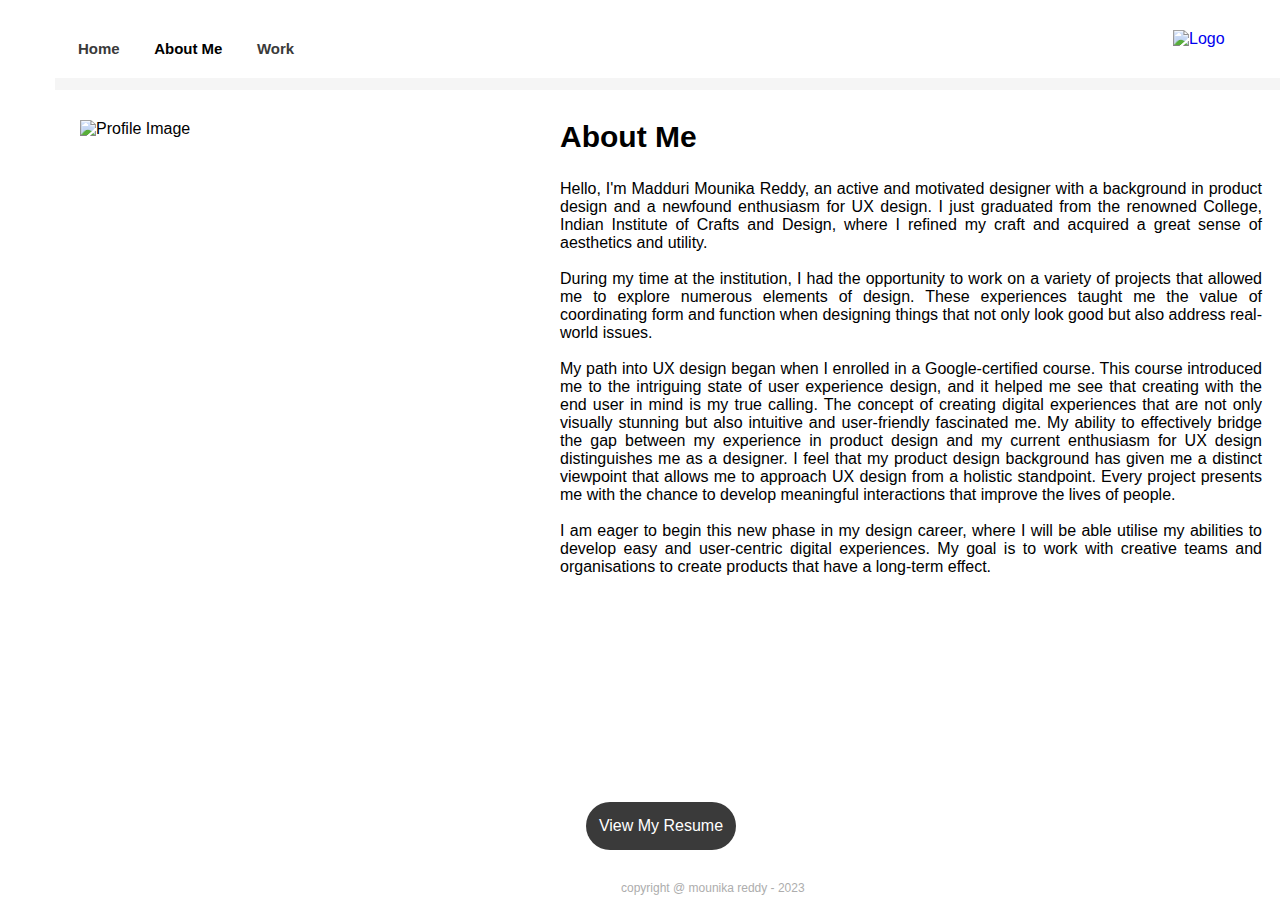
==== about.html @ b85760d0 "portfolio" ====
<!DOCTYPE html>
<html lang="en">
<head>
    <meta charset="UTF-8">
    <meta name="viewport" content="width=device-width, initial-scale=1.0">
    <link rel="stylesheet" href="styles.css">
    <title>About Me</title>
    <style>
        
        #resumeModal {
            display: none; 
            position: fixed; 
            top: 0; 
            left: 0; 
            width: 100%; 
            height: 100%; /* Adjust the modal's height to 80% of the viewport */
            overflow-y: auto; /* Allow vertical scrolling */
            background-color: rgba(0,0,0,0.5); 
            z-index: 0;
        }
        #closeButton {
            position:absolute; 
            top:10px; 
            right:10px; 
            cursor:pointer; 
            color:white; 
            font-size:20px; 
            z-index: 1001;
        }
        #resumeButton {
            cursor: pointer;
        }
    </style>
</head>
<body>
    <div id="container">
        <div id="headerLine"></div>
        <nav>
            <a href="index.html" class="navItem" id="home">Home</a>
            <a href="about.html" class="navItem active" id="aboutMe">About Me</a>
            <a href="work.html" class="navItem" id="work">Work</a>
        </nav>
        
        <a href="index.html" style="text-decoration: none;"> 
            <img class="logo" src="images/home1.png" alt="Logo" />
        </a>
        <img class="profileImage" src="images/about1.png" alt="Profile Image" />
        <div id="aboutMeHeader" style="font-family: Inter, sans-serif;">About Me</div>
        <div id="bio" style="font-family: Inter, sans-serif;">
            Hello, I'm Madduri Mounika Reddy, an active and motivated designer with a background in product design and a newfound enthusiasm for  UX design. I just graduated from the renowned College, Indian Institute of Crafts and Design, where I refined my craft and acquired a great sense of aesthetics and utility.
    <br/><br/>During my time at the institution, I had the opportunity to work on a variety of projects that allowed me to explore numerous elements of design. These experiences taught me the value of coordinating form and function when designing things that not only look good but also address real-world issues.<br/><br/>My path into UX design began when I enrolled in a Google-certified course. This course introduced me to the intriguing state of user experience design, and it helped me see that creating with the end user in mind is my true calling. The concept of creating digital experiences that are not only visually stunning but also intuitive and user-friendly fascinated me. My ability to effectively bridge the gap between my experience in product design and my current enthusiasm for UX design distinguishes me as a designer. I feel that my product design background has given me a distinct viewpoint that allows me to approach UX design from a holistic standpoint. Every project presents me with the chance to develop meaningful interactions that improve the lives of people.<br/><br/>I am eager to begin this new phase in my design career, where I will be able utilise my abilities to develop easy and user-centric digital experiences. My goal is to work with creative teams and organisations to create products that have a long-term effect.
        </div>
        <div id="resumeButton" style="font-family: Inter, sans-serif;">
            <span>View My Resume</span>
        </div>
        <div id="footer">copyright @ mounika reddy - 2023</div>
    </div>

    <!-- Resume Modal -->
    <div id="resumeModal">
        <img 
            style="position: absolute; top: 50%; left: 50%; transform: translate(-50%, -50%); max-width: 100%; max-height: 100%;" 
            src="images/about2.png" 
            alt="Mounika Reddy's Resume"
        />
        <!-- Close Button -->
        <div id="closeButton">
            Close
        </div>
    </div>

    <!-- JavaScript -->
    <script>
        document.getElementById('resumeButton').addEventListener('click', function() {
            document.getElementById('resumeModal').style.display = 'block';
        });

        document.getElementById('closeButton').addEventListener('click', function() {
            document.getElementById('resumeModal').style.display = 'none';
        });
    </script>
</body>
</html>
---- styles.css ----
#headerLine {
    width: 1345px;
    height: 0px;
    left: 47px;
    top: 70px;
    position: relative;
    border: 6px #F5F5F5 solid;
}
nav {
    font-family: Inter, sans-serif;
    position: absolute;
    left: 78px;
    top: 40px;
}

.scroll-top-btn {
    position: fixed;
    bottom: 20px;
    right: 20px;
    display: none;
    padding: 15px;
    background: linear-gradient(145deg, #f47373, #3c91e6); /* Gradient background */
    border: none;
    cursor: pointer;
    border-radius: 50%; /* Makes it a circle */
    box-shadow: 0px 6px 15px rgba(0, 0, 0, 0.1); /* Shadow for elevation */
    transition: transform 0.2s, opacity 0.3s; /* Smooth hover transition */
}

.scroll-top-btn:hover {
    opacity: 0.9;
    transform: scale(1.05); /* Slightly scale up on hover */
}

.arrow-up {
    width: 0;
    height: 0;
    border-left: 10px solid transparent;
    border-right: 10px solid transparent;
    border-bottom: 15px solid white; /* Arrow color */
    margin: auto;
}



#container{
    font-family: Inter, sans-serif;
}
.navItem {

    color: #3A3A3A;
    font-size: 15px;
    font-family: Inter, sans-serif;
    font-weight: 600;
    margin-right: 30px; 
    text-decoration: none; 
}

.navItem.active {
    color: black;
}

.navItem:hover {
    color: [HoverColor]; 
}


.profileImage {
    width: 415px;
    height: 620px;
    left: 80px;
    top: 120px;
    position: absolute;
}
#aboutMeHeader {
    left: 560px;
    top: 120px;
    position: absolute;
    color: black;
    font-size: 30px;
    font-family: Inter, sans-serif;
    font-weight: 600;
}
#bio {
    width: 702px;
    left: 560px;
    top: 180px;
    position: absolute;
    text-align: justify;
    color: black;
    font-size: 16px;
    font-family: Inter, sans-serif;
    font-weight: 400;
}
#resumeButton {
    width: 150px;
    height: 48px;
    left: 586px;
    bottom: 50px;
    position: absolute;
    background: #3A3A3A;
    border-radius: 30px;
    text-align: center;
    line-height: 48px;
    color: white;
    font-size: 16px;
    font-family: Inter, sans-serif;
    font-weight: 500;
}
.header img, .header h1, .header h2 {
    vertical-align: middle; 
    display: inline-block;
}
.logo {
    width: 67px;
    height: 43px;
    right: 40px;  /* Adjust this value as needed */
    top: 30px;
    position: absolute;
}
#footer {
    left: 621px;
    bottom: 5px;
    position: absolute;
    color: #ADADAD;
    font-size: 12px;
    font-family: Inter, sans-serif;
    font-weight: 400;
}


#workHeader {
    left: 78px;
    top: 90px;
    position: absolute;
    color: black;
    font-size: 25px;
    font-family: Inter, sans-serif;
    font-weight: 600;
}

#projects {
    top: 217px;
    left: 78px;
    position: absolute;
    width: 1350px;
    display: flex;
    flex-wrap: wrap;
    gap: 30px; 
}

.project {
    width: 320px; 
    text-align: center;
}

.project img {
    width: 100%; 
    border-radius: 10px; 
}

.project h2 {
    font-size: 20px;
    font-weight: 600;
    color: #3A3A3A;
    margin-top: 15px;
}

.project p {
    font-size: 16px;
    font-weight: 400;
    color: #7A7A7A;
}
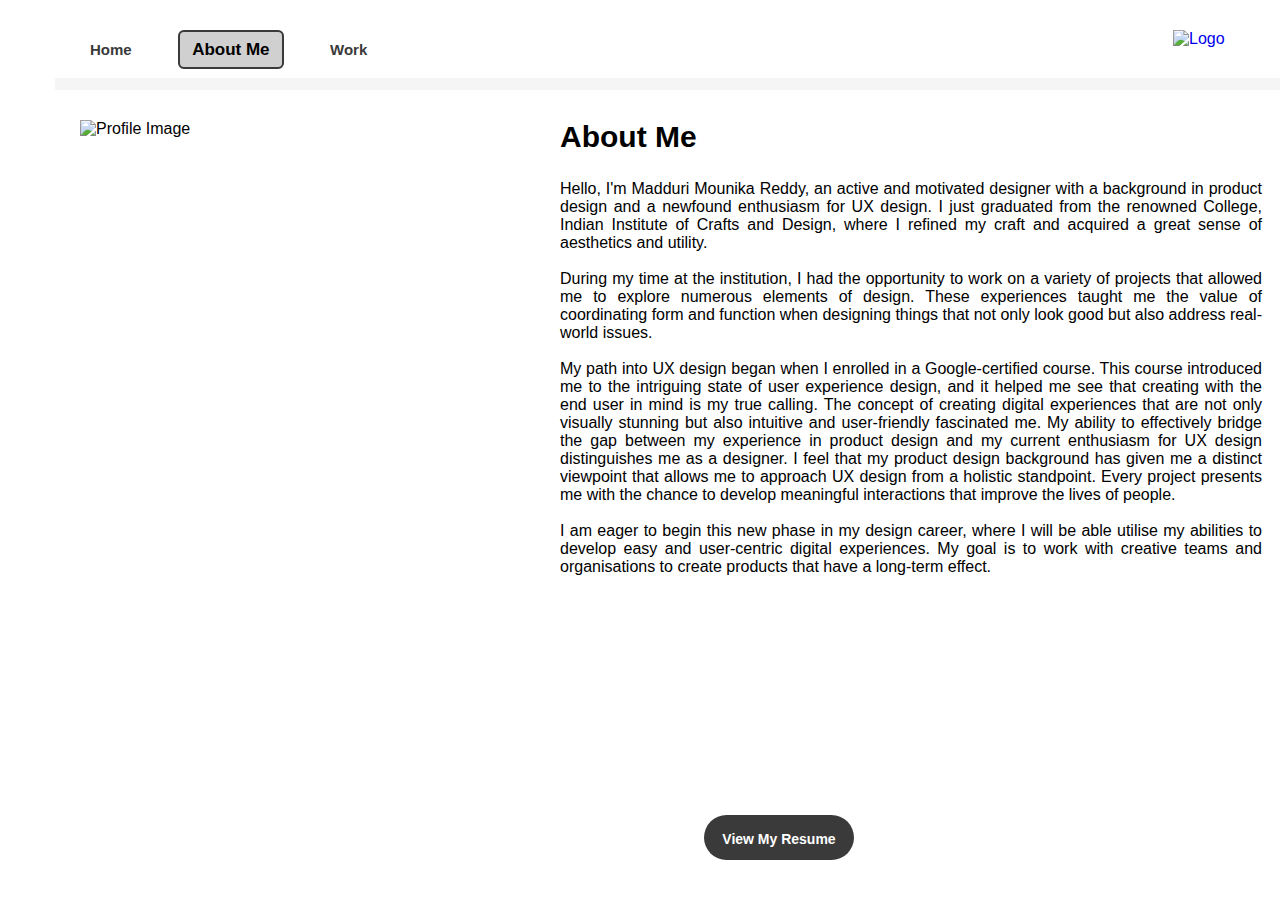
==== commit 4242c047: "portfolio" ====
--- a/about.html
+++ b/about.html
@@ -53,7 +53,6 @@
         <div id="resumeButton" style="font-family: Inter, sans-serif;">
             <span>View My Resume</span>
         </div>
-        <div id="footer">copyright @ mounika reddy - 2023</div>
     </div>
 
     <!-- Resume Modal -->
--- a/styles.css
+++ b/styles.css
@@ -19,17 +19,17 @@
     right: 20px;
     display: none;
     padding: 15px;
-    background: linear-gradient(145deg, #f47373, #3c91e6); /* Gradient background */
+    background: black; /* Solid black background */
     border: none;
     cursor: pointer;
-    border-radius: 50%; /* Makes it a circle */
+    border-radius: 50%; /* Keeps it a circle */
     box-shadow: 0px 6px 15px rgba(0, 0, 0, 0.1); /* Shadow for elevation */
     transition: transform 0.2s, opacity 0.3s; /* Smooth hover transition */
 }
 
 .scroll-top-btn:hover {
     opacity: 0.9;
-    transform: scale(1.05); /* Slightly scale up on hover */
+    transform: scale(1.05); 
 }
 
 .arrow-up {
@@ -37,28 +37,34 @@
     height: 0;
     border-left: 10px solid transparent;
     border-right: 10px solid transparent;
-    border-bottom: 15px solid white; /* Arrow color */
+    border-bottom: 15px solid white;
     margin: auto;
 }
-
-
 
 #container{
     font-family: Inter, sans-serif;
 }
 .navItem {
-
     color: #3A3A3A;
     font-size: 15px;
     font-family: Inter, sans-serif;
     font-weight: 600;
     margin-right: 30px; 
     text-decoration: none; 
+    padding: 8px 12px; 
+    border-radius: 6px; 
+    transition: all 0.3s; 
 }
 
 .navItem.active {
     color: black;
+    font-weight: 900; /* Increased font weight */
+    background-color: #D0D0D0; /* Slightly darker background */
+    border: 2px solid #3A3A3A; /* Thicker border */
+    font-size: 17px; /* Increased font size */
 }
+
+
 
 .navItem:hover {
     color: [HoverColor]; 
@@ -94,18 +100,19 @@
 }
 #resumeButton {
     width: 150px;
-    height: 48px;
-    left: 586px;
-    bottom: 50px;
+    height: 45px;
+    left: 55%;
+    bottom: 40px;
     position: absolute;
     background: #3A3A3A;
+    align-self: center;
     border-radius: 30px;
     text-align: center;
     line-height: 48px;
     color: white;
-    font-size: 16px;
+    font-size: 14px;
     font-family: Inter, sans-serif;
-    font-weight: 500;
+    font-weight: 800;
 }
 .header img, .header h1, .header h2 {
     vertical-align: middle; 
